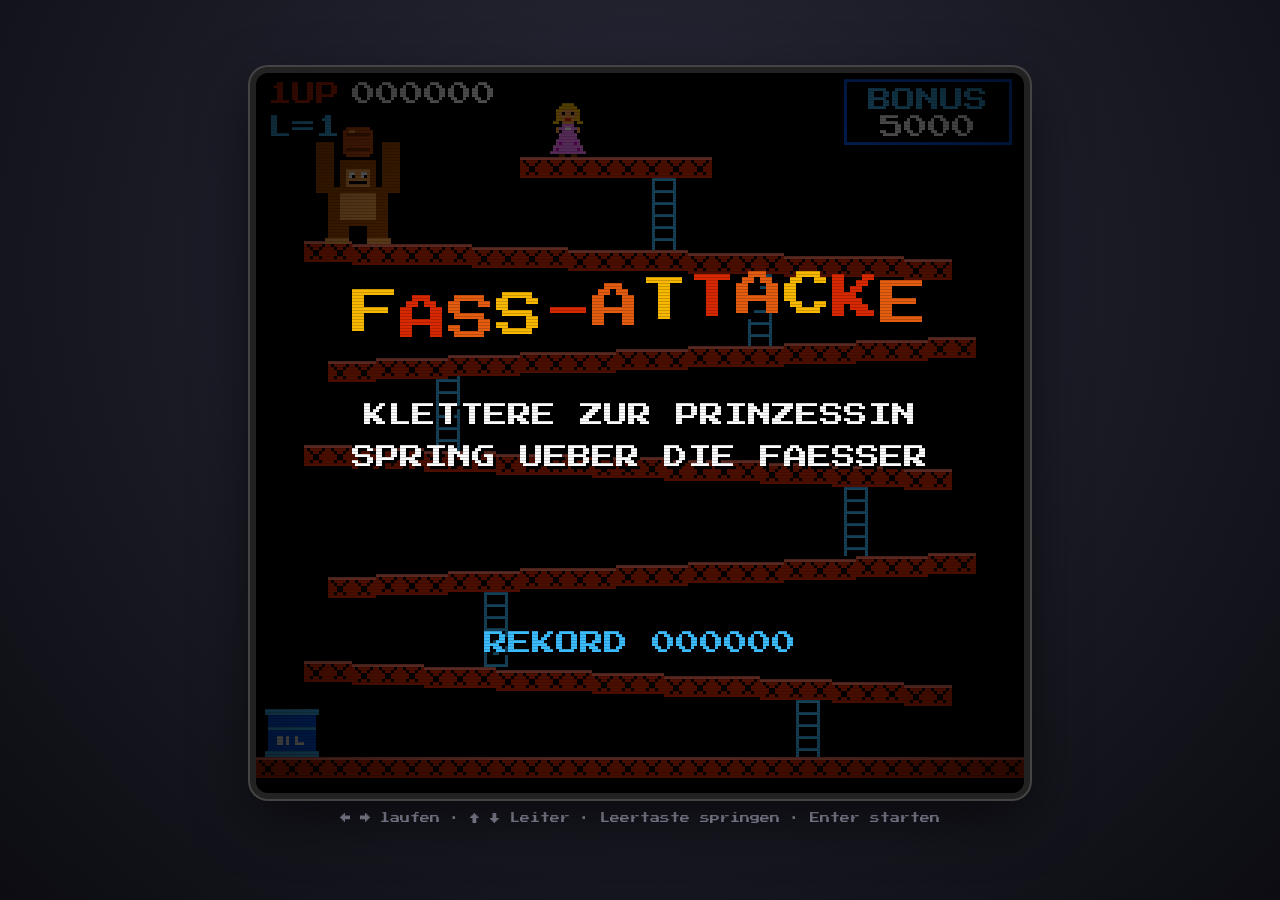
==== fass-attacke.html @ 49e6a287 "Add Fass-Attacke: NES-style barrel climbing game Retro platformer inspired by classic arcade barrel " ====
<!DOCTYPE html>
<html lang="de">

<head>
    <meta charset="UTF-8">
    <meta name="viewport" content="width=device-width, initial-scale=1.0">
    <title>Fass-Attacke</title>
    <link rel="icon" type="image/png" href="images/favicon-32x32.png">
    <link rel="preconnect" href="https://fonts.googleapis.com">
    <link rel="preconnect" href="https://fonts.gstatic.com" crossorigin>
    <link href="https://fonts.googleapis.com/css2?family=Press+Start+2P&display=swap" rel="stylesheet">
    <style>
        * {
            margin: 0;
            padding: 0;
            box-sizing: border-box;
        }

        body {
            min-height: 100vh;
            display: flex;
            flex-direction: column;
            align-items: center;
            justify-content: center;
            gap: 16px;
            padding: 16px;
            background: radial-gradient(circle at 50% 30%, #2a2a3a, #0c0c12);
            font-family: 'Press Start 2P', monospace;
            color: #fcfcfc;
        }

        .screen {
            position: relative;
            width: min(100%, 768px);
            aspect-ratio: 256 / 240;
            border-radius: 12px;
            overflow: hidden;
            box-shadow: 0 0 0 6px #222, 0 0 0 8px #444, 0 20px 60px rgba(0, 0, 0, 0.7);
        }

        canvas {
            display: block;
            width: 100%;
            height: 100%;
            image-rendering: crisp-edges;
            image-rendering: pixelated;
            touch-action: none;
        }

        /* CRT-Look: Scanlines und Vignette */
        .screen::after {
            content: '';
            position: absolute;
            inset: 0;
            pointer-events: none;
            background:
                repeating-linear-gradient(to bottom, rgba(0, 0, 0, 0.18) 0 1px, transparent 1px 3px),
                radial-gradient(ellipse at center, transparent 60%, rgba(0, 0, 0, 0.45));
        }

        .hint {
            font-size: 10px;
            line-height: 1.8;
            color: #9a9ab0;
            text-align: center;
        }

        .pad {
            display: none;
            width: min(100%, 768px);
            justify-content: space-between;
            align-items: center;
        }

        .dpad {
            display: grid;
            grid-template-columns: repeat(3, 56px);
            grid-template-rows: repeat(3, 56px);
        }

        .pad button {
            font-family: inherit;
            font-size: 18px;
            color: #fcfcfc;
            background: #333;
            border: none;
            border-radius: 10px;
            touch-action: none;
            user-select: none;
            -webkit-user-select: none;
        }

        .pad button:active {
            background: #555;
        }

        .dpad .up { grid-area: 1 / 2; }
        .dpad .left { grid-area: 2 / 1; }
        .dpad .right { grid-area: 2 / 3; }
        .dpad .down { grid-area: 3 / 2; }

        .pad .jump {
            width: 88px;
            height: 88px;
            border-radius: 50%;
            background: #d82800;
        }

        .pad .jump:active {
            background: #f83800;
        }

        @media (hover: none) and (pointer: coarse) {
            .pad { display: flex; }
            .hint { display: none; }
        }
    </style>
</head>

<body>
    <div class="screen">
        <canvas id="screen" width="256" height="240"></canvas>
    </div>
    <p class="hint">← → laufen · ↑ ↓ Leiter · Leertaste springen · Enter starten</p>
    <div class="pad">
        <div class="dpad">
            <button type="button" class="up" data-k="up">▲</button>
            <button type="button" class="left" data-k="left">◀</button>
            <button type="button" class="right" data-k="right">▶</button>
            <button type="button" class="down" data-k="down">▼</button>
        </div>
        <button type="button" class="jump" data-k="jump">A</button>
    </div>

    <script>
        const W = 256, H = 240;
        const cv = document.getElementById('screen');
        const ctx = cv.getContext('2d');
        ctx.imageSmoothingEnabled = false;
        const FONT = '"Press Start 2P", monospace';

        // ---------- NES-Palette und Pixel-Sprites ----------
        const PAL = {
            Y: '#f8b800', S: '#fca044', K: '#000000', O: '#e45c10', B: '#0058f8',
            N: '#7c3c00', H: '#7c3c00', W: '#fcfcfc', P: '#f878f8', D: '#d800cc', R: '#d82800'
        };

        function sprite(rows) {
            const c = document.createElement('canvas');
            c.width = rows[0].length;
            c.height = rows.length;
            const g = c.getContext('2d');
            rows.forEach((row, y) => [...row].forEach((ch, x) => {
                if (ch !== '.') {
                    g.fillStyle = PAL[ch];
                    g.fillRect(x, y, 1, 1);
                }
            }));
            return c;
        }

        const heroTop = [
            '....YYYY....',
            '...YYYYYY...',
            '..YYYYYYYYY.',
            '...SSSSSS...',
            '...SSKSSK...',
            '...SSSSSS...',
            '....SSSS....',
            '..OOBOOBOO..',
            '.OOOBBBBOOO.',
            '.SS.BBBB.SS.',
            '....BBBB....'
        ];
        const heroStand = sprite([...heroTop,
            '...BBBBBB...',
            '...BB..BB...',
            '...BB..BB...',
            '..NNN..NNN..',
            '..NNN..NNN..'
        ]);
        const heroWalk = sprite([...heroTop,
            '...BBBBBB...',
            '..BB....BB..',
            '.BB......BB.',
            'NNN......NNN',
            'NN........NN'
        ]);
        const heroJump = sprite([
            '....YYYY....',
            '...YYYYYY...',
            '..YYYYYYYYY.',
            'S..SSSSSS..S',
            'S..SSKSSK..S',
            'OO.SSSSSS.OO',
            '.OO.SSSS.OO.',
            '..OOBOOBOO..',
            '...OBBBBO...',
            '....BBBB....',
            '....BBBB....',
            '...BBBBBB...',
            '..BB....BB..',
            '.BB......BB.',
            'NNN......NNN',
            '............'
        ]);
        const heroClimb = sprite([
            '....YYYY....',
            '...YYYYYY...',
            '..YYYYYYYYY.',
            '...HHHHHH...',
            'SS.HHHHHH...',
            '.SO.HHHH....',
            '..OOOOOOOO.S',
            '..OOBOOBOOOS',
            '...OBBBBOO..',
            '....BBBB....',
            '....BBBB....',
            '...BBBBBB...',
            '...BB..BB...',
            '...BB...BB..',
            '..NNN...NNN.',
            '........NNN.'
        ]);
        const princessTop = [
            '....YYYY....',
            '...YYYYYY...',
            '..YYSSSSYY..',
            '..YSKSSKSY..',
            '..YSSSSSSY..',
            '..YYSRRSYY..'
        ];
        const princessBottom = [
            '...PPPPPP...',
            '...PPPPPP...',
            '..PPPPPPPP..',
            '..PDPPPPDP..',
            '.PPPPPPPPPP.',
            '.PDPPPPPPDP.',
            'PPPPPPPPPPPP',
            '...NN..NN...'
        ];
        const princess = sprite([...princessTop,
            '.YY.SSSS.YY.',
            '....PPPP....',
            '..SPPWWPPS..',
            '..S.PPPP.S..',
            ...princessBottom]);
        const princessWave = sprite([...princessTop,
            '.YY.SSSS.YYS',
            '....PPPP..S.',
            '..SPPWWPP...',
            '..S.PPPP....',
            ...princessBottom]);
        const heart = sprite([
            '.RR.RR.',
            'RRRRRRR',
            'RRRRRRR',
            '.RRRRR.',
            '..RRR..',
            '...R...'
        ]);

        // ---------- Level: schräge Träger und Leitern ----------
        const girders = [
            { x0: 0, x1: 256, y0: 228, y1: 228 },
            { x0: 16, x1: 232, y0: 196, y1: 204 },
            { x0: 24, x1: 240, y0: 168, y1: 160 },
            { x0: 16, x1: 232, y0: 124, y1: 132 },
            { x0: 24, x1: 240, y0: 96, y1: 88 },
            { x0: 16, x1: 232, y0: 56, y1: 62 },
            { x0: 88, x1: 152, y0: 28, y1: 28 }
        ];
        const ladders = [
            { x: 184, b: 0, t: 1 },
            { x: 80, b: 1, t: 2 },
            { x: 200, b: 2, t: 3 },
            { x: 64, b: 3, t: 4 },
            { x: 168, b: 4, t: 5 },
            { x: 136, b: 5, t: 6 }
        ];

        function gy(i, x) {
            const g = girders[i];
            return g.y0 + (g.y1 - g.y0) * (x - g.x0) / (g.x1 - g.x0);
        }

        // Rollrichtung = bergab; ganz unten rollen Fässer nach links ins Ölfass
        function downhill(i) {
            if (i === 0) return -1;
            return Math.sign(girders[i].y1 - girders[i].y0);
        }

        // ---------- Spielzustand ----------
        const input = { left: false, right: false, up: false, down: false, jump: false, start: false };
        let mode = 'title', modeT = 0, tick = 0;
        let score = 0, lives = 3, round = 1, bonus = 5000, best = loadBest();
        let player = null, barrels = [], particles = [], popups = [];
        let ape = { pose: 'idle', poseT: 0, timer: 60 };
        let shake = 0, flash = 0, iris = null, drumLit = false;

        function loadBest() {
            try { return Number(localStorage.getItem('fassBest')) || 0; } catch (e) { return 0; }
        }
        function saveBest() {
            best = Math.max(best, score);
            try { localStorage.setItem('fassBest', best); } catch (e) { }
        }

        function barrelSpeed() {
            return Math.min(1.9, 0.9 + round * 0.15);
        }

        function startGame() {
            score = 0;
            lives = 3;
            round = 1;
            resetRound();
        }

        function resetRound() {
            player = { x: 40, y: 228, g: 0, state: 'ground', vx: 0, vy: 0, face: 1, anim: 0, sx: 1, sy: 1, ladder: null };
            barrels = [];
            popups = [];
            ape = { pose: 'idle', poseT: 0, timer: 60 };
            bonus = 5000;
            drumLit = false;
            iris = { t: 0 };
            mode = 'play';
            modeT = 0;
        }

        // ---------- Effekte ----------
        function burst(x, y, n, colors, o = {}) {
            for (let i = 0; i < n; i++) {
                const a = o.angle !== undefined ? o.angle + (Math.random() - 0.5) * (o.spread || 1) : Math.random() * Math.PI * 2;
                const s = (o.speed || 1) * (0.4 + Math.random() * 0.8);
                const life = (o.life || 30) * (0.6 + Math.random() * 0.6);
                particles.push({
                    x, y, vx: Math.cos(a) * s, vy: Math.sin(a) * s,
                    grav: o.grav || 0, life, max: life,
                    size: o.size || 1, color: colors[(Math.random() * colors.length) | 0]
                });
            }
        }

        const DUST = ['#bcbcbc', '#7c7c7c'];
        const FIRE = ['#f8b800', '#e45c10', '#d82800'];
        const SPARK = ['#f8b800', '#fcfcfc', '#fca044'];
        const CONFETTI = ['#f878f8', '#3cbcfc', '#f8b800', '#00a800', '#d82800', '#fcfcfc'];

        function addScore(points, x, y) {
            score += points;
            popups.push({ x, y, text: String(points), t: 0 });
        }

        function easeOut(t) { return 1 - Math.pow(1 - t, 3); }
        function easeOutBack(t) { const c = 1.7; return 1 + (c + 1) * Math.pow(t - 1, 3) + c * Math.pow(t - 1, 2); }

        // ---------- Update ----------
        function update() {
            tick++;
            modeT++;

            for (const p of particles) {
                p.x += p.vx;
                p.y += p.vy;
                p.vy += p.grav;
                p.life--;
            }
            particles = particles.filter(p => p.life > 0);
            for (const p of popups) p.t++;
            popups = popups.filter(p => p.t < 45);

            shake = shake > 0.3 ? shake * 0.85 : 0;
            if (flash > 0) flash--;
            if (iris && ++iris.t > 40) iris = null;

            if (drumLit && tick % 3 === 0) {
                burst(8 + Math.random() * 8, 211, 1, FIRE, { angle: -Math.PI / 2, spread: 0.6, speed: 0.6, life: 25 });
            }

            if (mode === 'title' || mode === 'over') {
                // Demo im Hintergrund: der Affe wirft weiter Fässer
                updateApe();
                updateBarrels();
                if (input.start) startGame();
            } else if (mode === 'play') {
                updatePlayer();
                updateApe();
                updateBarrels();
                checkHits();
                if (modeT % 120 === 0) {
                    bonus -= 100;
                    if (bonus <= 0) die();
                }
            } else if (mode === 'dying') {
                updateDying();
            } else if (mode === 'win') {
                updateWin();
            }

            input.jump = false;
            input.start = false;
        }

        function updatePlayer() {
            const p = player;
            const prevY = p.y;
            p.sx += (1 - p.sx) * 0.2;
            p.sy += (1 - p.sy) * 0.2;

            if (p.state === 'ground') {
                p.vx = (input.right ? 1 : 0) - (input.left ? 1 : 0);
                if (p.vx) p.face = p.vx;
                p.x = Math.max(6, Math.min(250, p.x + p.vx));
                p.anim += Math.abs(p.vx) * 0.15;
                if (p.vx && tick % 12 === 0) burst(p.x - p.vx * 4, p.y, 1, DUST, { angle: -Math.PI / 2, speed: 0.3, life: 15 });

                const g = girders[p.g];
                if (p.x < g.x0 || p.x > g.x1) {
                    p.state = 'air';
                    p.vy = 0;
                } else {
                    p.y = gy(p.g, p.x);
                }

                if (p.state === 'ground') {
                    const up = input.up && ladders.find(l => l.b === p.g && Math.abs(p.x - l.x) < 4);
                    const down = input.down && ladders.find(l => l.t === p.g && Math.abs(p.x - l.x) < 4);
                    if (up || down) {
                        p.state = 'ladder';
                        p.ladder = up || down;
                        p.x = p.ladder.x;
                        if (down) p.y += 1;
                    } else if (input.jump) {
                        p.state = 'air';
                        p.vy = -2.5;
                        p.sx = 0.75;
                        p.sy = 1.3;
                        burst(p.x, p.y, 6, DUST, { angle: -Math.PI / 2, spread: 2.5, speed: 0.8, life: 20 });
                    }
                }
            } else if (p.state === 'air') {
                p.vy += 0.12;
                p.x = Math.max(6, Math.min(250, p.x + p.vx));
                p.y += p.vy;
                if (p.vy > 0) {
                    let land = -1;
                    girders.forEach((g, i) => {
                        if (p.x < g.x0 || p.x > g.x1) return;
                        const y = gy(i, p.x);
                        if (prevY <= y + 0.5 && p.y >= y && (land < 0 || y < gy(land, p.x))) land = i;
                    });
                    if (land >= 0) {
                        p.g = land;
                        p.y = gy(land, p.x);
                        p.state = 'ground';
                        p.sx = 1.35;
                        p.sy = 0.7;
                        burst(p.x, p.y, 8, DUST, { angle: -Math.PI / 2, spread: 3, speed: 0.9, life: 20 });
                    }
                }
                if (p.y > H + 20) die();
            } else if (p.state === 'ladder') {
                const l = p.ladder;
                const top = gy(l.t, l.x), bottom = gy(l.b, l.x);
                if (input.up) p.y -= 0.7;
                if (input.down) p.y += 0.7;
                if (p.y <= top) {
                    p.y = top;
                    p.g = l.t;
                    p.state = 'ground';
                } else if (p.y >= bottom) {
                    p.y = bottom;
                    p.g = l.b;
                    p.state = 'ground';
                }
            }

            if (p.state === 'ground' && p.g === 6) win();
        }

        function updateApe() {
            ape.poseT++;
            if (ape.pose === 'idle') {
                if (--ape.timer <= 0) {
                    ape.pose = 'grab';
                    ape.poseT = 0;
                }
            } else if (ape.pose === 'grab' && ape.poseT > 28) {
                ape.pose = 'throw';
                ape.poseT = 0;
                barrels.push({ x: 56, y: gy(5, 56), g: 5, state: 'roll', vx: barrelSpeed(), vy: 0, roll: 0, lastLadder: null, scored: false });
            } else if (ape.pose === 'throw' && ape.poseT > 16) {
                ape.pose = Math.random() < 0.25 ? 'pound' : 'idle';
                ape.poseT = 0;
                ape.timer = Math.max(50, 150 - round * 20) + ((Math.random() * 60) | 0);
            } else if (ape.pose === 'pound' && ape.poseT > 60) {
                ape.pose = 'idle';
                ape.poseT = 0;
            }
            if (ape.pose === 'pound' && ape.poseT % 15 === 0) shake = Math.max(shake, 1.5);
        }

        function updateBarrels() {
            const speed = barrelSpeed();
            for (const b of barrels) {
                const prevX = b.x, prevY = b.y;
                if (b.state === 'roll') {
                    b.x += b.vx;
                    b.roll += Math.abs(b.vx) * 0.25;
                    const g = girders[b.g];
                    if (b.g === 0 && b.x < 20) {
                        // Fass landet im Ölfass
                        b.dead = true;
                        drumLit = true;
                        burst(12, 212, 14, FIRE, { angle: -Math.PI / 2, spread: 1.5, speed: 1.6, life: 30 });
                    } else if (b.x < g.x0 || b.x > g.x1) {
                        b.state = 'fall';
                        b.vy = 0;
                    } else {
                        b.y = gy(b.g, b.x);
                        // Manchmal rollt ein Fass eine Leiter hinunter
                        for (const l of ladders) {
                            if (l.t === b.g && l !== b.lastLadder && (prevX - l.x) * (b.x - l.x) <= 0) {
                                b.lastLadder = l;
                                if (Math.random() < 0.3) {
                                    b.state = 'ladder';
                                    b.ladder = l;
                                    b.x = l.x;
                                }
                            }
                        }
                    }
                } else if (b.state === 'fall') {
                    b.vy += 0.15;
                    b.y += b.vy;
                    b.x += b.vx * 0.4;
                    let land = -1;
                    girders.forEach((g, i) => {
                        if (b.x < g.x0 || b.x > g.x1) return;
                        const y = gy(i, b.x);
                        if (prevY <= y && b.y >= y && (land < 0 || y < gy(land, b.x))) land = i;
                    });
                    if (land >= 0) {
                        b.g = land;
                        b.y = gy(land, b.x);
                        b.state = 'roll';
                        b.vx = downhill(land) * speed;
                        b.squash = 8;
                        burst(b.x, b.y, 5, DUST, { angle: -Math.PI / 2, spread: 3, speed: 0.7, life: 18 });
                        shake = Math.max(shake, 0.8);
                    }
                    if (b.y > H + 20) b.dead = true;
                } else if (b.state === 'ladder') {
                    b.y += speed * 0.9;
                    b.roll += 0.2;
                    const bottom = gy(b.ladder.b, b.x);
                    if (b.y >= bottom) {
                        b.y = bottom;
                        b.g = b.ladder.b;
                        b.state = 'roll';
                        b.vx = downhill(b.g) * speed;
                        b.squash = 8;
                    }
                }
                if (b.squash > 0) b.squash--;
            }
            barrels = barrels.filter(b => !b.dead);
        }

        function checkHits() {
            const p = player;
            for (const b of barrels) {
                const dx = b.x - p.x;
                const dy = (b.y - 5) - (p.y - 8);
                if (Math.abs(dx) < 8 && Math.abs(dy) < 11) {
                    die();
                    return;
                }
                // Punkte fürs Überspringen
                if (!b.scored && p.state === 'air' && b.state === 'roll' && Math.abs(dx) < 6 && b.y > p.y && b.y - p.y < 30) {
                    b.scored = true;
                    addScore(100, p.x, p.y - 20);
                    burst(p.x, p.y - 4, 10, SPARK, { speed: 1.2, life: 25 });
                }
            }
        }

        function die() {
            if (mode !== 'play') return;
            mode = 'dying';
            modeT = 0;
            shake = 4;
            flash = 6;
        }

        function updateDying() {
            if (modeT === 30) burst(player.x, player.y - 8, 16, SPARK, { speed: 1.5, life: 35 });
            if (modeT >= 130) {
                lives--;
                if (lives > 0) {
                    resetRound();
                } else {
                    saveBest();
                    mode = 'over';
                    modeT = 0;
                    player = null;
                }
            }
        }

        function win() {
            mode = 'win';
            modeT = 0;
            ape.pose = 'pound';
            ape.poseT = 0;
            burst(player.x + 6, player.y - 24, 30, CONFETTI, { speed: 1.6, grav: 0.04, life: 70 });
        }

        function updateWin() {
            ape.poseT++;
            if (ape.poseT % 15 === 0) shake = Math.max(shake, 1.2);
            if (modeT % 8 === 0 && modeT < 80) {
                burst(40 + Math.random() * 176, 0, 6, CONFETTI, { angle: Math.PI / 2, spread: 1.2, speed: 0.8, grav: 0.02, life: 120 });
            }
            // Bonus wird hochgezählt
            if (modeT > 60 && bonus > 0 && modeT % 2 === 0) {
                bonus -= 100;
                score += 100;
            }
            if (modeT > 60 && bonus <= 0 && modeT > 170) {
                round++;
                resetRound();
            }
        }

        // ---------- Zeichnen ----------
        function drawLadders() {
            ctx.fillStyle = '#3cbcfc';
            for (const l of ladders) {
                const top = Math.round(gy(l.t, l.x)), bottom = Math.round(gy(l.b, l.x));
                ctx.fillRect(l.x - 4, top, 1, bottom - top);
                ctx.fillRect(l.x + 3, top, 1, bottom - top);
                for (let y = top + 3; y < bottom; y += 4) ctx.fillRect(l.x - 4, y, 8, 1);
            }
        }

        function drawGirders() {
            girders.forEach((g, i) => {
                for (let x = g.x0; x < g.x1; x += 8) {
                    const y = Math.round(gy(i, x + 4));
                    ctx.fillStyle = '#d82800';
                    ctx.fillRect(x, y, 8, 7);
                    ctx.fillStyle = '#fc7460';
                    ctx.fillRect(x, y, 8, 1);
                    ctx.fillStyle = '#000';
                    for (let k = 0; k < 5; k++) {
                        ctx.fillRect(x + 1 + k, y + 1 + k, 1, 1);
                        ctx.fillRect(x + 6 - k, y + 1 + k, 1, 1);
                    }
                }
            });
        }

        function drawDrum() {
            ctx.fillStyle = '#0058f8';
            ctx.fillRect(4, 213, 16, 15);
            ctx.fillStyle = '#3cbcfc';
            ctx.fillRect(3, 212, 18, 2);
            ctx.fillRect(3, 226, 18, 2);
            ctx.fillRect(4, 218, 16, 1);
            ctx.fillStyle = '#fcfcfc';
            ctx.fillRect(7, 221, 2, 3);
            ctx.fillRect(10, 221, 1, 3);
            ctx.fillRect(13, 221, 1, 3);
            ctx.fillRect(13, 223, 3, 1);
        }

        function drawBarrelAt(cx, bottom, frame, front, squash = 0) {
            const h = 10 - (squash > 4 ? 2 : 0);
            const w = 10 + (squash > 4 ? 2 : 0);
            const x = Math.round(cx - w / 2), y = Math.round(bottom - h);
            ctx.fillStyle = '#c84c0c';
            ctx.fillRect(x + 1, y, w - 2, h);
            ctx.fillRect(x, y + 1, w, h - 2);
            ctx.fillStyle = '#7c2c00';
            if (front) {
                ctx.fillRect(x + 1, y + 2, w - 2, 1);
                ctx.fillRect(x + 1, y + h - 3, w - 2, 1);
            } else {
                const f = Math.floor(frame) % 4;
                ctx.fillRect(x + 1 + (f * 2) % 8, y + 1, 1, h - 2);
                ctx.fillRect(x + 1 + (f * 2 + 4) % 8, y + 1, 1, h - 2);
            }
            ctx.fillStyle = '#fca044';
            ctx.fillRect(x + 2, y + 1, 2, 1);
        }

        function drawApe() {
            const x = 18;
            const bob = ape.pose === 'idle' ? Math.round(Math.sin(tick * 0.08)) : 0;
            const top = Math.round(gy(5, 34)) - 28 + bob;
            const r = (rx, ry, w, h, c) => {
                ctx.fillStyle = c;
                ctx.fillRect(x + rx, top + ry, w, h);
            };
            const BR = '#a84c00', TN = '#fca044';
            const f = Math.floor(ape.poseT / 8) % 2;

            r(6, 20, 7, 8 - bob, BR);
            r(19, 20, 7, 8 - bob, BR);
            r(5, 26 - bob, 8, 2, TN);
            r(19, 26 - bob, 8, 2, TN);
            r(6, 9, 20, 13, BR);
            r(10, 11, 12, 9, TN);
            r(10, 0, 12, 10, BR);
            r(12, 3, 8, 6, TN);
            r(13, 4, 2, 2, '#fcfcfc');
            r(17, 4, 2, 2, '#fcfcfc');
            r(14, 5, 1, 1, '#000');
            r(18, 5, 1, 1, '#000');

            if (ape.pose === 'grab') {
                r(2, -6, 6, 17, BR);
                r(24, -6, 6, 17, BR);
                r(13, 7, 6, 1, '#000');
                drawBarrelAt(x + 16, top - 1, 0, true);
            } else if (ape.pose === 'throw') {
                r(1, 10, 6, 13, BR);
                r(1, 22, 6, 3, TN);
                r(24, 10, 12, 5, BR);
                r(34, 10, 3, 5, TN);
                r(13, 7, 6, 1, '#000');
            } else if (ape.pose === 'pound') {
                r(3, f ? 10 : 13, 9, 5, BR);
                r(20, f ? 13 : 10, 9, 5, BR);
                r(13, 7, 6, 2, '#d82800');
            } else {
                r(1, 10, 6, 13, BR);
                r(25, 10, 6, 13, BR);
                r(1, 22, 6, 3, TN);
                r(25, 22, 6, 3, TN);
                r(13, 7, 6, 1, '#000');
            }
        }

        function drawPrincess() {
            const img = Math.floor(tick / 20) % 2 ? princessWave : princess;
            ctx.drawImage(img, 98, 10);
            if (mode === 'play' && Math.floor(tick / 30) % 2) {
                ctx.font = '8px ' + FONT;
                ctx.fillStyle = '#f878f8';
                ctx.fillText('HILFE!', 114, 12);
            }
            if (mode === 'win') {
                const t = Math.min(1, modeT / 30);
                const s = easeOutBack(t) * 2;
                const y = 2 + Math.sin(tick * 0.1) * 1.5;
                ctx.save();
                ctx.translate(Math.round((98 + player.x) / 2 + 3), Math.round(y));
                ctx.scale(s, s);
                ctx.drawImage(heart, -3.5, 0);
                ctx.restore();
            }
        }

        function drawPlayer() {
            const p = player;
            if (!p) return;

            if (mode === 'dying') {
                // Drehung in 90°-Schritten wie auf dem NES, danach kreisende Sterne
                const steps = modeT < 30 ? 0 : Math.min(9, Math.floor((modeT - 30) / 6));
                ctx.save();
                ctx.translate(Math.round(p.x), Math.round(p.y - 8));
                ctx.rotate(steps * Math.PI / 2);
                ctx.drawImage(heroStand, -6, -8);
                ctx.restore();
                if (modeT > 85) {
                    ctx.fillStyle = '#f8b800';
                    for (let i = 0; i < 3; i++) {
                        const a = tick * 0.12 + i * Math.PI * 2 / 3;
                        ctx.fillRect(Math.round(p.x + Math.cos(a) * 8), Math.round(p.y - 12 + Math.sin(a) * 3), 2, 2);
                    }
                }
                return;
            }

            let img = heroStand, flip = p.face < 0;
            if (p.state === 'air') img = heroJump;
            else if (p.state === 'ladder') {
                img = heroClimb;
                flip = Math.floor(p.y / 4) % 2 === 0;
            } else if (p.vx) img = Math.floor(p.anim) % 2 ? heroWalk : heroStand;

            ctx.save();
            ctx.translate(Math.round(p.x), Math.round(p.y));
            ctx.scale((flip ? -1 : 1) * p.sx, p.sy);
            ctx.drawImage(img, -6, -16);
            ctx.restore();
        }

        function drawParticles() {
            for (const p of particles) {
                ctx.globalAlpha = Math.min(1, p.life / p.max * 1.5);
                ctx.fillStyle = p.color;
                ctx.fillRect(Math.round(p.x), Math.round(p.y), p.size, p.size);
            }
            ctx.globalAlpha = 1;
        }

        function drawPopups() {
            ctx.font = '8px ' + FONT;
            ctx.textAlign = 'center';
            for (const p of popups) {
                ctx.globalAlpha = 1 - p.t / 45;
                ctx.fillStyle = '#fcfcfc';
                ctx.fillText(p.text, Math.round(p.x), Math.round(p.y - easeOut(p.t / 45) * 14));
            }
            ctx.globalAlpha = 1;
            ctx.textAlign = 'left';
        }

        function drawHUD() {
            ctx.font = '8px ' + FONT;
            ctx.textBaseline = 'top';
            ctx.fillStyle = '#d82800';
            ctx.fillText('1UP', 4, 3);
            ctx.fillStyle = '#fcfcfc';
            ctx.fillText(String(score).padStart(6, '0'), 32, 3);
            ctx.fillStyle = '#3cbcfc';
            ctx.fillText('L=' + round, 4, 14);
            ctx.fillStyle = '#f8b800';
            for (let i = 0; i < lives - 1 && mode !== 'title' && mode !== 'over'; i++) ctx.fillRect(60 + i * 7, 15, 5, 5);

            ctx.strokeStyle = '#0058f8';
            ctx.strokeRect(196.5, 2.5, 55, 21);
            ctx.fillStyle = '#3cbcfc';
            ctx.fillText('BONUS', 204, 5);
            ctx.fillStyle = bonus <= 1000 && Math.floor(tick / 15) % 2 ? '#d82800' : '#fcfcfc';
            ctx.fillText(String(Math.max(0, bonus)).padStart(4, '0'), 208, 14);
        }

        function drawCenterText(text, y, size, color) {
            ctx.font = size + 'px ' + FONT;
            ctx.textAlign = 'center';
            ctx.fillStyle = '#000';
            ctx.fillText(text, W / 2 + 1, y + 1);
            ctx.fillStyle = color;
            ctx.fillText(text, W / 2, y);
            ctx.textAlign = 'left';
        }

        function drawTitle() {
            ctx.fillStyle = 'rgba(0, 0, 0, 0.65)';
            ctx.fillRect(0, 0, W, H);
            const title = 'FASS-ATTACKE';
            ctx.font = '16px ' + FONT;
            const colors = ['#d82800', '#e45c10', '#f8b800'];
            [...title].forEach((ch, i) => {
                const y = 70 + Math.sin(tick * 0.08 + i * 0.5) * 4;
                const x = W / 2 - title.length * 8 + i * 16;
                ctx.fillStyle = '#000';
                ctx.fillText(ch, x + 2, y + 2);
                ctx.fillStyle = colors[Math.floor(i + tick / 10) % 3];
                ctx.fillText(ch, x, y);
            });
            drawCenterText('KLETTERE ZUR PRINZESSIN', 110, 8, '#fcfcfc');
            drawCenterText('SPRING UEBER DIE FAESSER', 124, 8, '#fcfcfc');
            if (Math.floor(tick / 30) % 2) drawCenterText('ENTER / TIPPEN', 156, 8, '#f8b800');
            drawCenterText('REKORD ' + String(best).padStart(6, '0'), 186, 8, '#3cbcfc');
        }

        function drawOver() {
            ctx.fillStyle = 'rgba(0, 0, 0, 0.65)';
            ctx.fillRect(0, 0, W, H);
            const s = easeOutBack(Math.min(1, modeT / 40));
            ctx.save();
            ctx.translate(W / 2, 90);
            ctx.scale(s, s);
            ctx.translate(-W / 2, -90);
            drawCenterText('GAME OVER', 84, 16, '#d82800');
            ctx.restore();
            drawCenterText('PUNKTE ' + String(score).padStart(6, '0'), 124, 8, '#fcfcfc');
            drawCenterText('REKORD ' + String(best).padStart(6, '0'), 140, 8, '#3cbcfc');
            if (Math.floor(tick / 30) % 2) drawCenterText('ENTER = NOCHMAL', 172, 8, '#f8b800');
        }

        function drawIris() {
            const r = easeOut(iris.t / 40) * 360;
            const cx = player ? player.x : W / 2, cy = player ? player.y - 8 : H / 2;
            ctx.fillStyle = '#000';
            ctx.beginPath();
            ctx.rect(0, 0, W, H);
            ctx.arc(cx, cy, r, 0, Math.PI * 2);
            ctx.fill('evenodd');
        }

        function render() {
            ctx.setTransform(1, 0, 0, 1, 0, 0);
            ctx.fillStyle = '#000';
            ctx.fillRect(0, 0, W, H);
            ctx.textBaseline = 'top';
            if (shake) ctx.translate(Math.round((Math.random() * 2 - 1) * shake), Math.round((Math.random() * 2 - 1) * shake));

            drawLadders();
            drawGirders();
            drawDrum();
            drawPrincess();
            drawApe();
            for (const b of barrels) drawBarrelAt(b.x, b.y, b.roll, b.state === 'ladder', b.squash);
            drawPlayer();
            drawParticles();
            drawPopups();

            ctx.setTransform(1, 0, 0, 1, 0, 0);
            drawHUD();
            if (mode === 'title') drawTitle();
            if (mode === 'over') drawOver();
            if (iris) drawIris();
            if (flash) {
                ctx.fillStyle = 'rgba(255, 255, 255, ' + flash / 8 + ')';
                ctx.fillRect(0, 0, W, H);
            }
        }

        // ---------- Spielschleife mit festem Zeitschritt ----------
        let last = performance.now(), acc = 0;
        function loop(now) {
            acc += Math.min(100, now - last);
            last = now;
            while (acc >= 1000 / 60) {
                update();
                acc -= 1000 / 60;
            }
            render();
            requestAnimationFrame(loop);
        }

        // ---------- Eingabe ----------
        const KEYS = {
            ArrowLeft: 'left', KeyA: 'left', ArrowRight: 'right', KeyD: 'right',
            ArrowUp: 'up', KeyW: 'up', ArrowDown: 'down', KeyS: 'down'
        };
        document.addEventListener('keydown', e => {
            if (KEYS[e.code]) input[KEYS[e.code]] = true;
            if (!e.repeat && ['Space', 'KeyZ', 'KeyX'].includes(e.code)) input.jump = true;
            if (!e.repeat && ['Enter', 'Space'].includes(e.code)) input.start = true;
            if (KEYS[e.code] || e.code === 'Space') e.preventDefault();
        });
        document.addEventListener('keyup', e => {
            if (KEYS[e.code]) input[KEYS[e.code]] = false;
        });
        cv.addEventListener('pointerdown', () => { input.start = true; });
        document.querySelectorAll('.pad button').forEach(btn => {
            const k = btn.dataset.k;
            const release = () => { if (k !== 'jump') input[k] = false; };
            btn.addEventListener('pointerdown', e => {
                e.preventDefault();
                if (k === 'jump') {
                    input.jump = true;
                    input.start = true;
                } else {
                    input[k] = true;
                }
            });
            btn.addEventListener('pointerup', release);
            btn.addEventListener('pointerleave', release);
            btn.addEventListener('pointercancel', release);
        });

        document.fonts.load('8px "Press Start 2P"').finally(() => requestAnimationFrame(loop));
    </script>
</body>

</html>
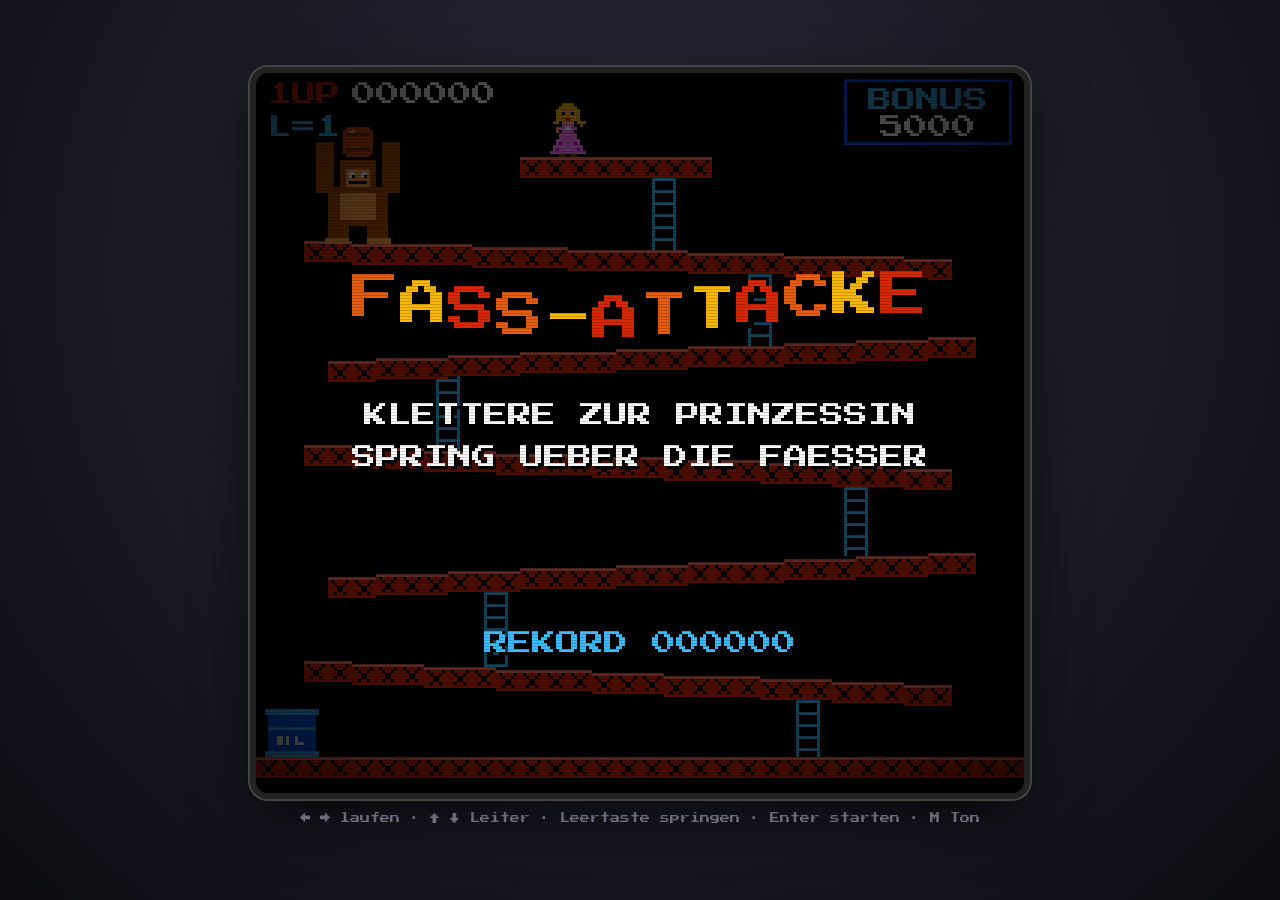
==== commit a4717be9: "Add 8-bit sound effects to Fass-Attacke All sounds are synthesized with the Web Audio API (square, t" ====
--- a/fass-attacke.html
+++ b/fass-attacke.html
@@ -99,6 +99,12 @@
         .dpad .right { grid-area: 2 / 3; }
         .dpad .down { grid-area: 3 / 2; }
 
+        .pad .mute {
+            width: 56px;
+            height: 56px;
+            border-radius: 50%;
+        }
+
         .pad .jump {
             width: 88px;
             height: 88px;
@@ -121,7 +127,7 @@
     <div class="screen">
         <canvas id="screen" width="256" height="240"></canvas>
     </div>
-    <p class="hint">← → laufen · ↑ ↓ Leiter · Leertaste springen · Enter starten</p>
+    <p class="hint">← → laufen · ↑ ↓ Leiter · Leertaste springen · Enter starten · M Ton</p>
     <div class="pad">
         <div class="dpad">
             <button type="button" class="up" data-k="up">▲</button>
@@ -129,6 +135,7 @@
             <button type="button" class="right" data-k="right">▶</button>
             <button type="button" class="down" data-k="down">▼</button>
         </div>
+        <button type="button" class="mute" data-k="mute">♪</button>
         <button type="button" class="jump" data-k="jump">A</button>
     </div>
 
@@ -291,6 +298,80 @@
             return Math.sign(girders[i].y1 - girders[i].y0);
         }
 
+        // ---------- 8-Bit-Sound: alles live per Web Audio erzeugt ----------
+        let audio = null, noiseBuf = null, muted = false, muteMsg = 0;
+
+        function initAudio() {
+            if (!audio) {
+                try {
+                    audio = new (window.AudioContext || window.webkitAudioContext)();
+                } catch (e) {
+                    return;
+                }
+                noiseBuf = audio.createBuffer(1, audio.sampleRate, audio.sampleRate);
+                const data = noiseBuf.getChannelData(0);
+                for (let i = 0; i < data.length; i++) data[i] = Math.random() * 2 - 1;
+            }
+            if (audio.state === 'suspended') audio.resume();
+        }
+
+        function tone(freq, dur, type = 'square', vol = 0.06, slide = 0, delay = 0) {
+            if (!audio || muted) return;
+            const t = audio.currentTime + delay;
+            const o = audio.createOscillator(), g = audio.createGain();
+            o.type = type;
+            o.frequency.setValueAtTime(freq, t);
+            if (slide) o.frequency.exponentialRampToValueAtTime(Math.max(30, freq + slide), t + dur);
+            g.gain.setValueAtTime(vol, t);
+            g.gain.exponentialRampToValueAtTime(0.001, t + dur);
+            o.connect(g).connect(audio.destination);
+            o.start(t);
+            o.stop(t + dur);
+        }
+
+        function noise(dur, vol = 0.1, cutoff = 1000, delay = 0) {
+            if (!audio || muted) return;
+            const t = audio.currentTime + delay;
+            const src = audio.createBufferSource(), f = audio.createBiquadFilter(), g = audio.createGain();
+            src.buffer = noiseBuf;
+            f.type = 'lowpass';
+            f.frequency.value = cutoff;
+            g.gain.setValueAtTime(vol, t);
+            g.gain.exponentialRampToValueAtTime(0.001, t + dur);
+            src.connect(f).connect(g).connect(audio.destination);
+            src.start(t);
+            src.stop(t + dur);
+        }
+
+        function melody(notes, step, type = 'square', vol = 0.05) {
+            notes.forEach((f, i) => { if (f) tone(f, step * 0.9, type, vol, 0, i * step); });
+        }
+
+        const sfx = {
+            step: () => tone(110, 0.03, 'triangle', 0.1),
+            climb: () => tone(Math.random() < 0.5 ? 330 : 392, 0.04, 'square', 0.03),
+            jump: () => tone(280, 0.18, 'square', 0.05, 600),
+            land: () => noise(0.06, 0.12, 500),
+            score: () => melody([988, 1319], 0.08),
+            throw: () => tone(220, 0.25, 'triangle', 0.14, -140),
+            pound: () => { tone(70, 0.15, 'triangle', 0.2, -25); noise(0.05, 0.06, 300); },
+            barrel: () => noise(0.07, 0.07, 350),
+            fire: () => noise(0.35, 0.1, 2000),
+            die: () => melody([784, 740, 698, 659, 622, 587, 554, 523, 0, 392, 262], 0.09, 'square', 0.06),
+            win: () => melody([523, 659, 784, 1047, 0, 784, 1047], 0.1, 'square', 0.06),
+            count: () => tone(1760, 0.03, 'square', 0.025),
+            start: () => melody([392, 523, 659, 523, 659, 784], 0.08, 'square', 0.05),
+            over: () => melody([392, 0, 330, 0, 262, 247, 220, 196], 0.14, 'triangle', 0.12),
+            bump: () => tone(196, 0.08, 'square', 0.04)
+        };
+
+        function toggleMute() {
+            initAudio();
+            muted = !muted;
+            muteMsg = 90;
+            if (!muted) sfx.bump();
+        }
+
         // ---------- Spielzustand ----------
         const input = { left: false, right: false, up: false, down: false, jump: false, start: false };
         let mode = 'title', modeT = 0, tick = 0;
@@ -328,6 +409,7 @@
             iris = { t: 0 };
             mode = 'play';
             modeT = 0;
+            sfx.start();
         }
 
         // ---------- Effekte ----------
@@ -374,6 +456,7 @@
 
             shake = shake > 0.3 ? shake * 0.85 : 0;
             if (flash > 0) flash--;
+            if (muteMsg > 0) muteMsg--;
             if (iris && ++iris.t > 40) iris = null;
 
             if (drumLit && tick % 3 === 0) {
@@ -415,7 +498,10 @@
                 if (p.vx) p.face = p.vx;
                 p.x = Math.max(6, Math.min(250, p.x + p.vx));
                 p.anim += Math.abs(p.vx) * 0.15;
-                if (p.vx && tick % 12 === 0) burst(p.x - p.vx * 4, p.y, 1, DUST, { angle: -Math.PI / 2, speed: 0.3, life: 15 });
+                if (p.vx && tick % 12 === 0) {
+                    burst(p.x - p.vx * 4, p.y, 1, DUST, { angle: -Math.PI / 2, speed: 0.3, life: 15 });
+                    sfx.step();
+                }
 
                 const g = girders[p.g];
                 if (p.x < g.x0 || p.x > g.x1) {
@@ -439,6 +525,7 @@
                         p.sx = 0.75;
                         p.sy = 1.3;
                         burst(p.x, p.y, 6, DUST, { angle: -Math.PI / 2, spread: 2.5, speed: 0.8, life: 20 });
+                        sfx.jump();
                     }
                 }
             } else if (p.state === 'air') {
@@ -459,6 +546,7 @@
                         p.sx = 1.35;
                         p.sy = 0.7;
                         burst(p.x, p.y, 8, DUST, { angle: -Math.PI / 2, spread: 3, speed: 0.9, life: 20 });
+                        sfx.land();
                     }
                 }
                 if (p.y > H + 20) die();
@@ -467,6 +555,7 @@
                 const top = gy(l.t, l.x), bottom = gy(l.b, l.x);
                 if (input.up) p.y -= 0.7;
                 if (input.down) p.y += 0.7;
+                if ((input.up || input.down) && tick % 10 === 0) sfx.climb();
                 if (p.y <= top) {
                     p.y = top;
                     p.g = l.t;
@@ -491,6 +580,7 @@
             } else if (ape.pose === 'grab' && ape.poseT > 28) {
                 ape.pose = 'throw';
                 ape.poseT = 0;
+                if (mode === 'play') sfx.throw();
                 barrels.push({ x: 56, y: gy(5, 56), g: 5, state: 'roll', vx: barrelSpeed(), vy: 0, roll: 0, lastLadder: null, scored: false });
             } else if (ape.pose === 'throw' && ape.poseT > 16) {
                 ape.pose = Math.random() < 0.25 ? 'pound' : 'idle';
@@ -500,7 +590,10 @@
                 ape.pose = 'idle';
                 ape.poseT = 0;
             }
-            if (ape.pose === 'pound' && ape.poseT % 15 === 0) shake = Math.max(shake, 1.5);
+            if (ape.pose === 'pound' && ape.poseT % 15 === 0) {
+                shake = Math.max(shake, 1.5);
+                if (mode === 'play') sfx.pound();
+            }
         }
 
         function updateBarrels() {
@@ -516,6 +609,7 @@
                         b.dead = true;
                         drumLit = true;
                         burst(12, 212, 14, FIRE, { angle: -Math.PI / 2, spread: 1.5, speed: 1.6, life: 30 });
+                        if (mode === 'play') sfx.fire();
                     } else if (b.x < g.x0 || b.x > g.x1) {
                         b.state = 'fall';
                         b.vy = 0;
@@ -551,6 +645,7 @@
                         b.squash = 8;
                         burst(b.x, b.y, 5, DUST, { angle: -Math.PI / 2, spread: 3, speed: 0.7, life: 18 });
                         shake = Math.max(shake, 0.8);
+                        if (mode === 'play') sfx.barrel();
                     }
                     if (b.y > H + 20) b.dead = true;
                 } else if (b.state === 'ladder') {
@@ -584,6 +679,7 @@
                     b.scored = true;
                     addScore(100, p.x, p.y - 20);
                     burst(p.x, p.y - 4, 10, SPARK, { speed: 1.2, life: 25 });
+                    sfx.score();
                 }
             }
         }
@@ -594,6 +690,8 @@
             modeT = 0;
             shake = 4;
             flash = 6;
+            sfx.bump();
+            setTimeout(sfx.die, 400);
         }
 
         function updateDying() {
@@ -607,6 +705,7 @@
                     mode = 'over';
                     modeT = 0;
                     player = null;
+                    sfx.over();
                 }
             }
         }
@@ -617,11 +716,15 @@
             ape.pose = 'pound';
             ape.poseT = 0;
             burst(player.x + 6, player.y - 24, 30, CONFETTI, { speed: 1.6, grav: 0.04, life: 70 });
+            sfx.win();
         }
 
         function updateWin() {
             ape.poseT++;
-            if (ape.poseT % 15 === 0) shake = Math.max(shake, 1.2);
+            if (ape.poseT % 15 === 0) {
+                shake = Math.max(shake, 1.2);
+                if (modeT > 60) sfx.pound();
+            }
             if (modeT % 8 === 0 && modeT < 80) {
                 burst(40 + Math.random() * 176, 0, 6, CONFETTI, { angle: Math.PI / 2, spread: 1.2, speed: 0.8, grav: 0.02, life: 120 });
             }
@@ -629,6 +732,7 @@
             if (modeT > 60 && bonus > 0 && modeT % 2 === 0) {
                 bonus -= 100;
                 score += 100;
+                if (modeT % 4 === 0) sfx.count();
             }
             if (modeT > 60 && bonus <= 0 && modeT > 170) {
                 round++;
@@ -920,6 +1024,7 @@
             if (mode === 'title') drawTitle();
             if (mode === 'over') drawOver();
             if (iris) drawIris();
+            if (muteMsg) drawCenterText(muted ? 'TON AUS' : 'TON AN', 214, 8, '#f8b800');
             if (flash) {
                 ctx.fillStyle = 'rgba(255, 255, 255, ' + flash / 8 + ')';
                 ctx.fillRect(0, 0, W, H);
@@ -945,6 +1050,8 @@
             ArrowUp: 'up', KeyW: 'up', ArrowDown: 'down', KeyS: 'down'
         };
         document.addEventListener('keydown', e => {
+            initAudio();
+            if (e.code === 'KeyM' && !e.repeat) toggleMute();
             if (KEYS[e.code]) input[KEYS[e.code]] = true;
             if (!e.repeat && ['Space', 'KeyZ', 'KeyX'].includes(e.code)) input.jump = true;
             if (!e.repeat && ['Enter', 'Space'].includes(e.code)) input.start = true;
@@ -953,13 +1060,19 @@
         document.addEventListener('keyup', e => {
             if (KEYS[e.code]) input[KEYS[e.code]] = false;
         });
-        cv.addEventListener('pointerdown', () => { input.start = true; });
+        cv.addEventListener('pointerdown', () => {
+            initAudio();
+            input.start = true;
+        });
         document.querySelectorAll('.pad button').forEach(btn => {
             const k = btn.dataset.k;
-            const release = () => { if (k !== 'jump') input[k] = false; };
+            const release = () => { if (k !== 'jump' && k !== 'mute') input[k] = false; };
             btn.addEventListener('pointerdown', e => {
                 e.preventDefault();
-                if (k === 'jump') {
+                initAudio();
+                if (k === 'mute') {
+                    toggleMute();
+                } else if (k === 'jump') {
                     input.jump = true;
                     input.start = true;
                 } else {
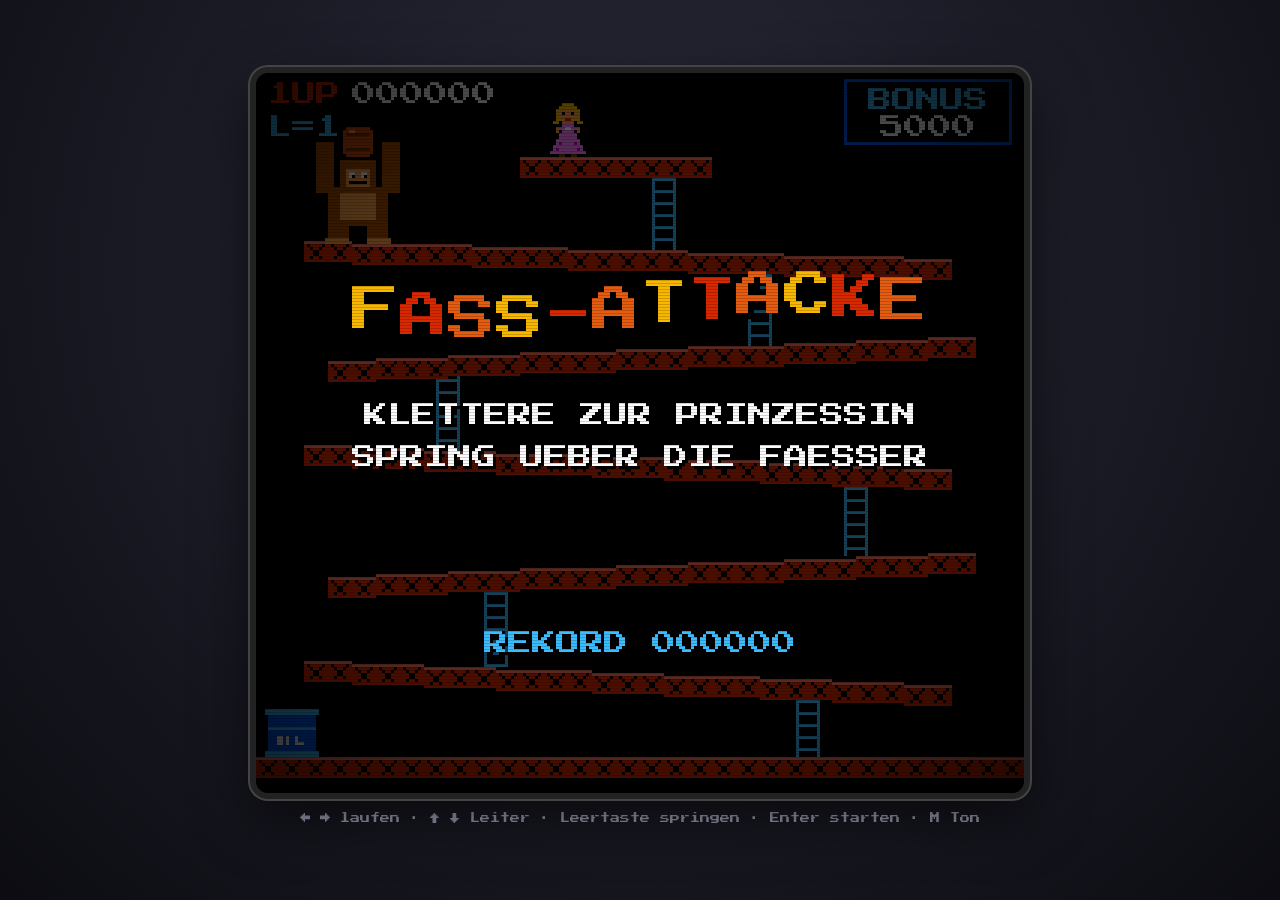
==== commit c0541e5a: "Add looping chiptune background music to Fass-Attacke Original 8-bar tune in A minor with square-wav" ====
--- a/fass-attacke.html
+++ b/fass-attacke.html
@@ -372,6 +372,53 @@
             if (!muted) sfx.bump();
         }
 
+        // ---------- Hintergrundmelodie: Rechteck-Melodie, Dreieck-Bass, Rausch-Hi-Hat ----------
+        function note(name) {
+            if (name === '-') return 0;
+            const m = name.match(/^([A-G])(#?)(\d)$/);
+            const semi = { C: 0, D: 2, E: 4, F: 5, G: 7, A: 9, B: 11 }[m[1]] + (m[2] ? 1 : 0);
+            return 440 * Math.pow(2, (semi + 12 * (Number(m[3]) + 1) - 69) / 12);
+        }
+
+        const TUNE = ('A4 C5 E5 C5 A4 C5 E5 G5  F5 E5 C5 A4 F4 A4 C5 -  ' +
+            'G4 B4 D5 B4 G4 B4 D5 F5  E5 D5 B4 G#4 E4 - G#4 B4  ' +
+            'E5 - E5 D5 C5 - A4 -  D5 - D5 C5 A4 - F4 -  ' +
+            'E5 - G#5 - B5 - G#5 E5  E5 D5 C5 B4 G#4 - - -').trim().split(/\s+/).map(note);
+        // Bass: Grundton pro Takt, abwechselnd tief und eine Oktave höher
+        const BASS = ['A', 'F', 'G', 'E', 'A', 'D', 'E', 'E']
+            .flatMap(r => [r + '2', '-', r + '3', '-', r + '2', '-', r + '3', '-']).map(note);
+
+        const music = { step: 0, next: 0, timer: null };
+
+        function startMusic(delay = 0) {
+            stopMusic();
+            if (!audio) return;
+            music.step = 0;
+            music.next = audio.currentTime + delay;
+            music.timer = setInterval(scheduleMusic, 50);
+        }
+
+        function stopMusic() {
+            clearInterval(music.timer);
+            music.timer = null;
+        }
+
+        function scheduleMusic() {
+            if (document.hidden) return;
+            const stepDur = 60 / (Math.min(180, 134 + round * 6) * 2);
+            // Nach einer Pause nicht alle verpassten Noten auf einmal nachspielen
+            if (music.next < audio.currentTime - 0.1) music.next = audio.currentTime + 0.05;
+            while (music.next < audio.currentTime + 0.2) {
+                const i = music.step % TUNE.length;
+                const d = Math.max(0, music.next - audio.currentTime);
+                if (TUNE[i]) tone(TUNE[i], stepDur * 0.85, 'square', 0.022, 0, d);
+                if (BASS[i]) tone(BASS[i], stepDur * 1.8, 'triangle', 0.09, 0, d);
+                if (i % 2) noise(0.025, 0.018, 7000, d);
+                music.next += stepDur;
+                music.step++;
+            }
+        }
+
         // ---------- Spielzustand ----------
         const input = { left: false, right: false, up: false, down: false, jump: false, start: false };
         let mode = 'title', modeT = 0, tick = 0;
@@ -410,6 +457,7 @@
             mode = 'play';
             modeT = 0;
             sfx.start();
+            startMusic(0.6);
         }
 
         // ---------- Effekte ----------
@@ -690,6 +738,7 @@
             modeT = 0;
             shake = 4;
             flash = 6;
+            stopMusic();
             sfx.bump();
             setTimeout(sfx.die, 400);
         }
@@ -716,6 +765,7 @@
             ape.pose = 'pound';
             ape.poseT = 0;
             burst(player.x + 6, player.y - 24, 30, CONFETTI, { speed: 1.6, grav: 0.04, life: 70 });
+            stopMusic();
             sfx.win();
         }
 
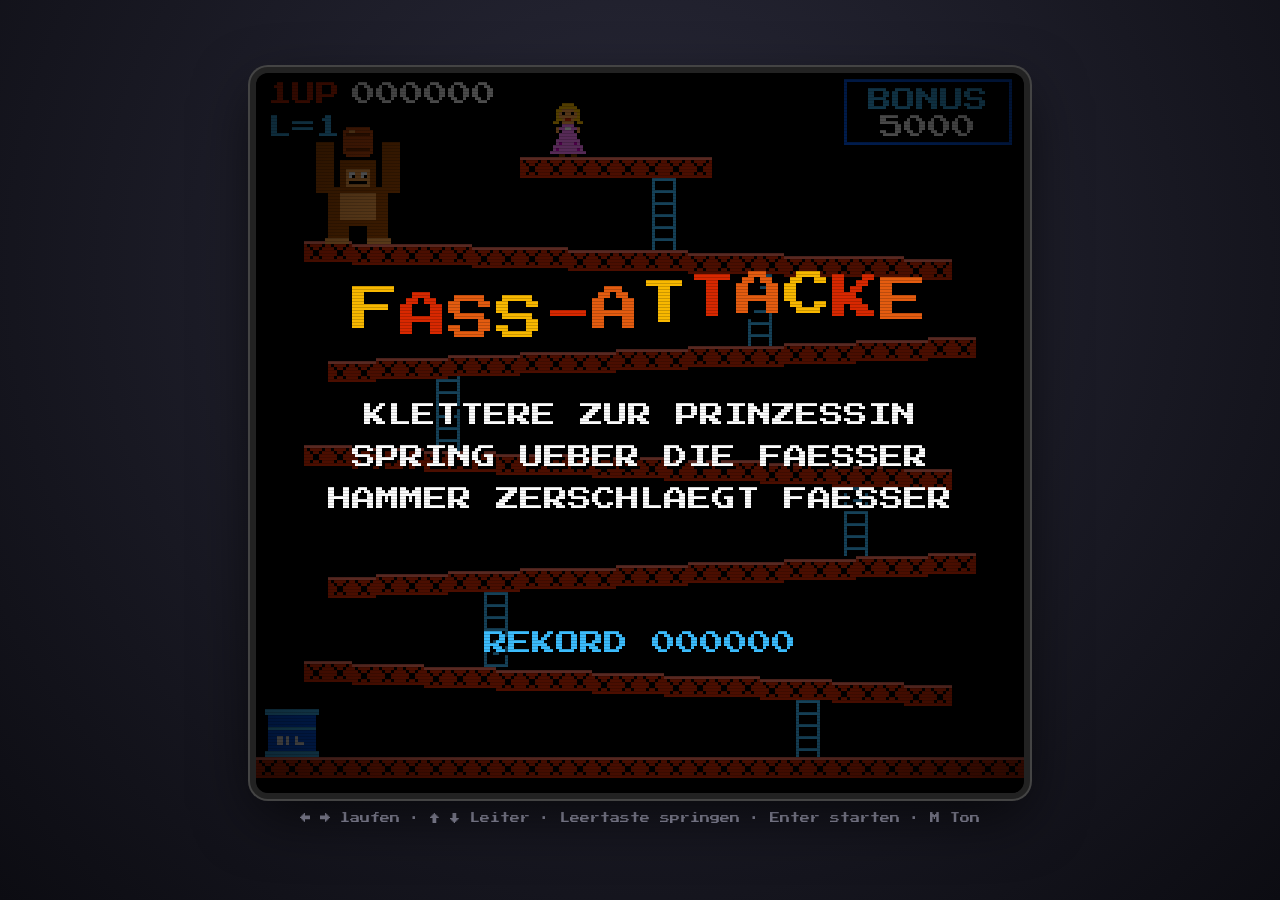
==== commit 32498640: "Add hammer power-up to Fass-Attacke Two floating hammers per round, picked up with a jump. For about" ====
--- a/fass-attacke.html
+++ b/fass-attacke.html
@@ -268,6 +268,19 @@
             '...R...'
         ]);
 
+        const hammerImg = sprite([
+            '.NNNNNN.',
+            'NYYYYYYN',
+            'NYYYYYYN',
+            '.NNNNNN.',
+            '...NN...',
+            '...NN...',
+            '...NN...',
+            '...NN...',
+            '...NN...',
+            '...NN...'
+        ]);
+
         // ---------- Level: schräge Träger und Leitern ----------
         const girders = [
             { x0: 0, x1: 256, y0: 228, y1: 228 },
@@ -362,7 +375,10 @@
             count: () => tone(1760, 0.03, 'square', 0.025),
             start: () => melody([392, 523, 659, 523, 659, 784], 0.08, 'square', 0.05),
             over: () => melody([392, 0, 330, 0, 262, 247, 220, 196], 0.14, 'triangle', 0.12),
-            bump: () => tone(196, 0.08, 'square', 0.04)
+            bump: () => tone(196, 0.08, 'square', 0.04),
+            pickup: () => melody([523, 659, 784, 1047, 1319], 0.05),
+            smash: () => { noise(0.2, 0.18, 1500); tone(160, 0.15, 'square', 0.06, -110); },
+            hammerEnd: () => melody([784, 523], 0.08)
         };
 
         function toggleMute() {
@@ -388,6 +404,10 @@
         const BASS = ['A', 'F', 'G', 'E', 'A', 'D', 'E', 'E']
             .flatMap(r => [r + '2', '-', r + '3', '-', r + '2', '-', r + '3', '-']).map(note);
 
+        // Schnellere Melodie, solange der Hammer aktiv ist
+        const HAMMER_TUNE = 'C5 C5 G4 C5 E5 - C5 -  D5 D5 A4 D5 F5 - D5 -'.split(/\s+/).map(note);
+        const HAMMER_BASS = ['C', 'C', 'D', 'D'].flatMap(r => [r + '2', '-', r + '3', '-']).map(note);
+
         const music = { step: 0, next: 0, timer: null };
 
         function startMusic(delay = 0) {
@@ -405,14 +425,16 @@
 
         function scheduleMusic() {
             if (document.hidden) return;
-            const stepDur = 60 / (Math.min(180, 134 + round * 6) * 2);
+            const hammerOn = player && player.hammer > 0;
+            const tune = hammerOn ? HAMMER_TUNE : TUNE, bass = hammerOn ? HAMMER_BASS : BASS;
+            const stepDur = 60 / (Math.min(180, 134 + round * 6) * 2) * (hammerOn ? 0.8 : 1);
             // Nach einer Pause nicht alle verpassten Noten auf einmal nachspielen
             if (music.next < audio.currentTime - 0.1) music.next = audio.currentTime + 0.05;
             while (music.next < audio.currentTime + 0.2) {
-                const i = music.step % TUNE.length;
+                const i = music.step % tune.length;
                 const d = Math.max(0, music.next - audio.currentTime);
-                if (TUNE[i]) tone(TUNE[i], stepDur * 0.85, 'square', 0.022, 0, d);
-                if (BASS[i]) tone(BASS[i], stepDur * 1.8, 'triangle', 0.09, 0, d);
+                if (tune[i]) tone(tune[i], stepDur * 0.85, 'square', 0.022, 0, d);
+                if (bass[i]) tone(bass[i], stepDur * 1.8, 'triangle', 0.09, 0, d);
                 if (i % 2) noise(0.025, 0.018, 7000, d);
                 music.next += stepDur;
                 music.step++;
@@ -423,7 +445,7 @@
         const input = { left: false, right: false, up: false, down: false, jump: false, start: false };
         let mode = 'title', modeT = 0, tick = 0;
         let score = 0, lives = 3, round = 1, bonus = 5000, best = loadBest();
-        let player = null, barrels = [], particles = [], popups = [];
+        let player = null, barrels = [], particles = [], popups = [], hammers = [];
         let ape = { pose: 'idle', poseT: 0, timer: 60 };
         let shake = 0, flash = 0, iris = null, drumLit = false;
 
@@ -447,7 +469,9 @@
         }
 
         function resetRound() {
-            player = { x: 40, y: 228, g: 0, state: 'ground', vx: 0, vy: 0, face: 1, anim: 0, sx: 1, sy: 1, ladder: null };
+            player = { x: 40, y: 228, g: 0, state: 'ground', vx: 0, vy: 0, face: 1, anim: 0, sx: 1, sy: 1, ladder: null, hammer: 0 };
+            // Hämmer schweben knapp über Sprunghöhe; y ist die Unterkante
+            hammers = [{ x: 210, g: 1 }, { x: 44, g: 4 }].map(h => ({ ...h, y: gy(h.g, h.x) - 18, taken: false }));
             barrels = [];
             popups = [];
             ape = { pose: 'idle', poseT: 0, timer: 60 };
@@ -560,14 +584,14 @@
                 }
 
                 if (p.state === 'ground') {
-                    const up = input.up && ladders.find(l => l.b === p.g && Math.abs(p.x - l.x) < 4);
-                    const down = input.down && ladders.find(l => l.t === p.g && Math.abs(p.x - l.x) < 4);
+                    const up = input.up && !p.hammer && ladders.find(l => l.b === p.g && Math.abs(p.x - l.x) < 4);
+                    const down = input.down && !p.hammer && ladders.find(l => l.t === p.g && Math.abs(p.x - l.x) < 4);
                     if (up || down) {
                         p.state = 'ladder';
                         p.ladder = up || down;
                         p.x = p.ladder.x;
                         if (down) p.y += 1;
-                    } else if (input.jump) {
+                    } else if (input.jump && !p.hammer) {
                         p.state = 'air';
                         p.vy = -2.5;
                         p.sx = 0.75;
@@ -614,6 +638,19 @@
                     p.state = 'ground';
                 }
             }
+
+            for (const h of hammers) {
+                if (h.taken) continue;
+                if (Math.abs(p.x - h.x) < 8 && p.y - 16 <= h.y && p.y >= h.y - 10) {
+                    h.taken = true;
+                    p.hammer = 600;
+                    burst(h.x, h.y - 5, 16, SPARK, { speed: 1.4, life: 30 });
+                    sfx.pickup();
+                } else if (tick % 20 === 0) {
+                    burst(h.x - 4 + Math.random() * 8, h.y - 10 + Math.random() * 10, 1, SPARK, { speed: 0.2, life: 20 });
+                }
+            }
+            if (p.hammer > 0 && --p.hammer === 0) sfx.hammerEnd();
 
             if (p.state === 'ground' && p.g === 6) win();
         }
@@ -716,6 +753,14 @@
         function checkHits() {
             const p = player;
             for (const b of barrels) {
+                if (p.hammer && hammerHits(p, b)) {
+                    b.dead = true;
+                    addScore([300, 500, 800][(Math.random() * 3) | 0], b.x, b.y - 18);
+                    burst(b.x, b.y - 5, 20, ['#c84c0c', '#7c2c00', '#fca044', '#fcfcfc'], { speed: 1.8, grav: 0.05, life: 35, size: 2 });
+                    shake = Math.max(shake, 2);
+                    sfx.smash();
+                    continue;
+                }
                 const dx = b.x - p.x;
                 const dy = (b.y - 5) - (p.y - 8);
                 if (Math.abs(dx) < 8 && Math.abs(dy) < 11) {
@@ -730,6 +775,17 @@
                     sfx.score();
                 }
             }
+        }
+
+        function hammerDown(p) {
+            return Math.floor(p.hammer / 8) % 2 === 0;
+        }
+
+        // Der Hammer trifft immer vor dem Spieler, beim Ausholen zusätzlich über dem Kopf
+        function hammerHits(p, b) {
+            const dx = (b.x - p.x) * p.face, by = b.y - 5;
+            if (dx > -2 && dx < 20 && Math.abs(by - (p.y - 6)) < 10) return true;
+            return !hammerDown(p) && Math.abs(b.x - p.x) < 10 && by > p.y - 34 && by < p.y - 14;
         }
 
         function die() {
@@ -920,6 +976,14 @@
             }
         }
 
+        function drawHammers() {
+            for (const h of hammers) {
+                if (h.taken) continue;
+                const bob = Math.round(Math.sin(tick * 0.1 + h.x));
+                ctx.drawImage(hammerImg, h.x - 4, Math.round(h.y) - 10 + bob);
+            }
+        }
+
         function drawPlayer() {
             const p = player;
             if (!p) return;
@@ -954,6 +1018,16 @@
             ctx.scale((flip ? -1 : 1) * p.sx, p.sy);
             ctx.drawImage(img, -6, -16);
             ctx.restore();
+
+            // Hammer schwingt auf und ab, blinkt kurz vor dem Ende
+            if (p.hammer && !(p.hammer < 120 && tick % 8 < 4)) {
+                const down = hammerDown(p);
+                ctx.save();
+                ctx.translate(Math.round(p.x + p.face * (down ? 4 : 2)), Math.round(p.y - (down ? 8 : 12)));
+                if (down) ctx.rotate(p.face * Math.PI / 2);
+                ctx.drawImage(hammerImg, -4, -10);
+                ctx.restore();
+            }
         }
 
         function drawParticles() {
@@ -1023,6 +1097,7 @@
             });
             drawCenterText('KLETTERE ZUR PRINZESSIN', 110, 8, '#fcfcfc');
             drawCenterText('SPRING UEBER DIE FAESSER', 124, 8, '#fcfcfc');
+            drawCenterText('HAMMER ZERSCHLAEGT FAESSER', 138, 8, '#fcfcfc');
             if (Math.floor(tick / 30) % 2) drawCenterText('ENTER / TIPPEN', 156, 8, '#f8b800');
             drawCenterText('REKORD ' + String(best).padStart(6, '0'), 186, 8, '#3cbcfc');
         }
@@ -1064,6 +1139,7 @@
             drawDrum();
             drawPrincess();
             drawApe();
+            drawHammers();
             for (const b of barrels) drawBarrelAt(b.x, b.y, b.roll, b.state === 'ladder', b.squash);
             drawPlayer();
             drawParticles();
